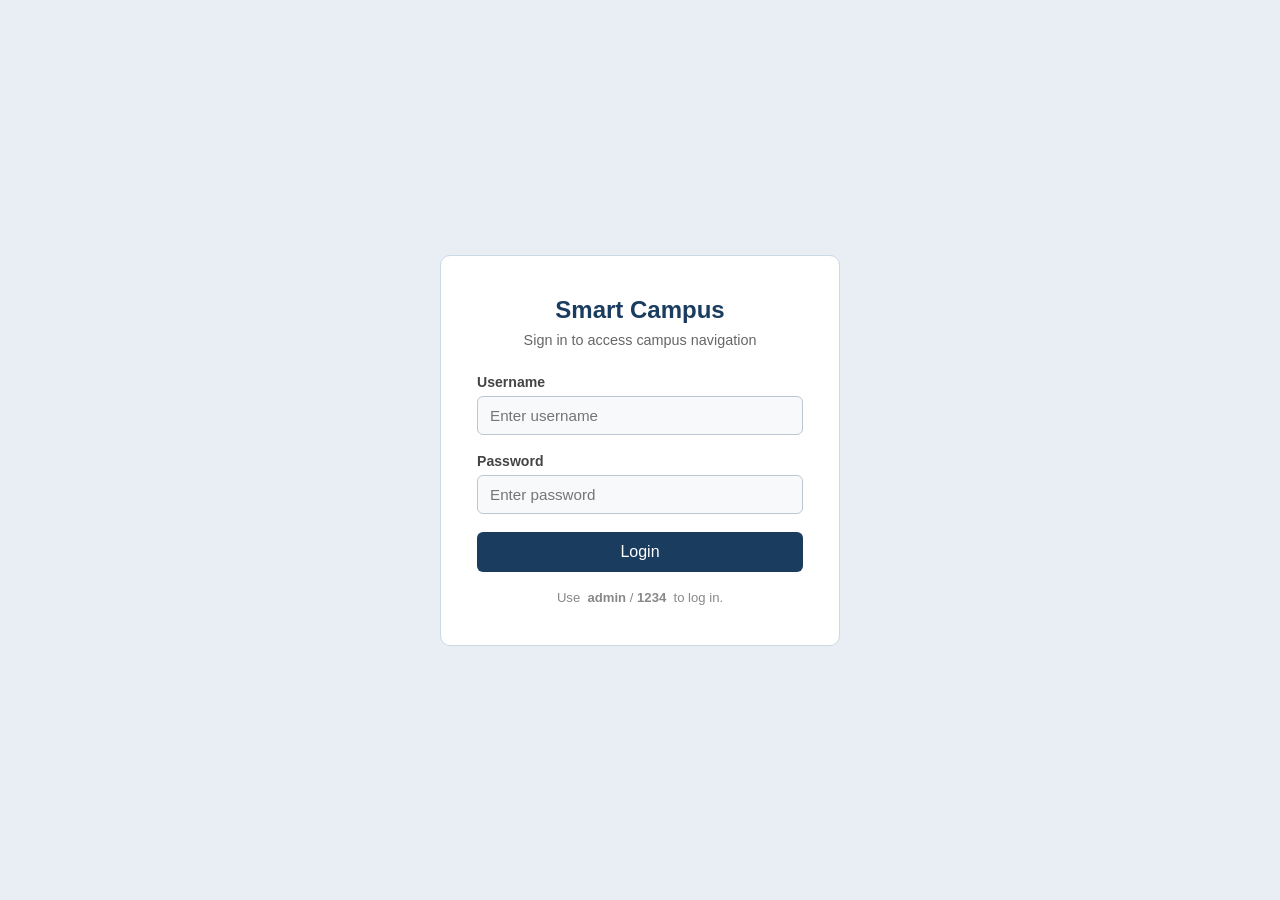
==== index.html @ ee4ef229 "first commit" ====
<!DOCTYPE html>
<html lang="en">
<head>
  <meta charset="UTF-8" />
  <meta name="viewport" content="width=device-width, initial-scale=1.0" />
  <meta name="description" content="Smart Campus Navigation — Login to access campus maps and building details." />
  <title>Login — Smart Campus Navigation</title>
  <link rel="stylesheet" href="css/style.css" />
</head>
<body>

  <!-- LOGIN PAGE -->
  <div class="login-wrapper">
    <div class="login-box">

      <h1 class="login-title">Smart Campus</h1>
      <p class="login-subtitle">Sign in to access campus navigation</p>

      <!-- Error message (hidden by default) -->
      <div id="login-error" class="login-error"></div>

      <!-- Login Form -->
      <form id="login-form">

        <label for="username">Username</label>
        <input
          type="text"
          id="username"
          name="username"
          placeholder="Enter username"
          autocomplete="username"
          required
        />

        <label for="password">Password</label>
        <input
          type="password"
          id="password"
          name="password"
          placeholder="Enter password"
          autocomplete="current-password"
          required
        />

        <button type="submit" class="btn" id="login-btn">Login</button>

      </form>

      <p style="margin-top: 18px; font-size: 0.82rem; color: #888; text-align: center;">
        Use &nbsp;<strong>admin</strong>&nbsp;/&nbsp;<strong>1234</strong>&nbsp; to log in.
      </p>

    </div>
  </div>

  <script src="js/script.js"></script>
</body>
</html>
---- css/style.css ----
/* ============================================
   style.css — Smart Campus Navigation
   Shared across ALL pages
   ============================================ */

/* ---------- Reset & Base ---------- */
* {
  margin: 0;
  padding: 0;
  box-sizing: border-box;
}

body {
  font-family: 'Segoe UI', Tahoma, Geneva, Verdana, sans-serif;
  background-color: #f0f4f8;
  color: #222;
  min-height: 100vh;
}

a {
  text-decoration: none;
  color: inherit;
}

img {
  max-width: 100%;
  display: block;
}

/* ---------- Navbar ---------- */
.navbar {
  background-color: #1a3c5e;
  color: #fff;
  padding: 14px 30px;
  display: flex;
  align-items: center;
  justify-content: space-between;
}

.navbar .logo {
  font-size: 1.3rem;
  font-weight: 700;
  letter-spacing: 0.5px;
}

.navbar .nav-links a {
  color: #fff;
  margin-left: 20px;
  font-size: 0.95rem;
  opacity: 0.85;
  transition: opacity 0.2s;
}

.navbar .nav-links a:hover {
  opacity: 1;
  text-decoration: underline;
}

/* ---------- Page Header ---------- */
.page-header {
  background-color: #1a3c5e;
  color: #fff;
  text-align: center;
  padding: 36px 20px 28px;
}

.page-header h1 {
  font-size: 1.9rem;
  font-weight: 700;
  margin-bottom: 6px;
}

.page-header p {
  font-size: 1rem;
  opacity: 0.8;
}

/* ---------- Main Container ---------- */
.container {
  max-width: 960px;
  margin: 40px auto;
  padding: 0 20px;
}

/* ---------- Buttons ---------- */
.btn {
  display: inline-block;
  background-color: #1a3c5e;
  color: #fff;
  padding: 10px 22px;
  border: none;
  border-radius: 6px;
  font-size: 0.95rem;
  cursor: pointer;
  transition: background-color 0.2s;
}

.btn:hover {
  background-color: #14304d;
}

.btn-outline {
  background-color: transparent;
  border: 2px solid #1a3c5e;
  color: #1a3c5e;
}

.btn-outline:hover {
  background-color: #1a3c5e;
  color: #fff;
}

/* =============================================
   LOGIN PAGE
   ============================================= */
.login-wrapper {
  display: flex;
  align-items: center;
  justify-content: center;
  min-height: 100vh;
  background-color: #e8eef4;
}

.login-box {
  background: #fff;
  border: 1px solid #ccd8e4;
  border-radius: 10px;
  padding: 40px 36px;
  width: 100%;
  max-width: 400px;
}

.login-box .login-title {
  text-align: center;
  margin-bottom: 8px;
  font-size: 1.5rem;
  color: #1a3c5e;
  font-weight: 700;
}

.login-box .login-subtitle {
  text-align: center;
  color: #666;
  font-size: 0.9rem;
  margin-bottom: 26px;
}

.login-box label {
  display: block;
  font-size: 0.88rem;
  font-weight: 600;
  color: #444;
  margin-bottom: 6px;
}

.login-box input[type="text"],
.login-box input[type="password"] {
  width: 100%;
  padding: 10px 12px;
  border: 1px solid #bbc8d4;
  border-radius: 6px;
  font-size: 0.95rem;
  color: #222;
  background: #f7f9fb;
  margin-bottom: 18px;
  outline: none;
  transition: border-color 0.2s;
}

.login-box input:focus {
  border-color: #1a3c5e;
  background: #fff;
}

.login-box .btn {
  width: 100%;
  padding: 11px;
  font-size: 1rem;
}

.login-error {
  display: none;
  color: #c0392b;
  background: #fdecea;
  border: 1px solid #f5c6c2;
  border-radius: 6px;
  padding: 9px 12px;
  font-size: 0.88rem;
  margin-bottom: 14px;
  text-align: center;
}

/* =============================================
   CAMPUS SELECTION PAGE
   ============================================= */
.campus-grid {
  display: grid;
  grid-template-columns: repeat(auto-fit, minmax(280px, 1fr));
  gap: 28px;
  margin-top: 10px;
}

.campus-card {
  background: #fff;
  border: 1px solid #ccd8e4;
  border-radius: 10px;
  overflow: hidden;
  cursor: pointer;
  transition: box-shadow 0.2s, transform 0.2s;
}

.campus-card:hover {
  box-shadow: 0 6px 20px rgba(26, 60, 94, 0.15);
  transform: translateY(-3px);
}

.campus-card img {
  width: 100%;
  height: 190px;
  object-fit: cover;
  background-color: #c8d8e8;
}

.campus-card .card-body {
  padding: 18px 20px 22px;
}

.campus-card .card-body h2 {
  font-size: 1.2rem;
  color: #1a3c5e;
  margin-bottom: 6px;
}

.campus-card .card-body p {
  font-size: 0.88rem;
  color: #666;
  line-height: 1.5;
  margin-bottom: 14px;
}

/* campus image placeholder */
.img-placeholder {
  width: 100%;
  height: 190px;
  background-color: #c8d8e8;
  display: flex;
  align-items: center;
  justify-content: center;
  font-size: 0.85rem;
  color: #5a7a99;
}

/* =============================================
   MAP PAGE — Interactive Overlay
   ============================================= */
.map-section {
  margin-bottom: 32px;
}

.map-section h2 {
  font-size: 1.15rem;
  color: #1a3c5e;
  margin-bottom: 8px;
  font-weight: 600;
}

.map-hint {
  font-size: 0.85rem;
  color: #666;
  margin-bottom: 12px;
}

/* The map container — image + zones layered on top */
.map-container {
  position: relative;
  width: 100%;
  border: 2px solid #c2d3e3;
  border-radius: 8px;
  overflow: hidden;
  background-color: #d4e3ef;
  user-select: none;
}

.map-container img {
  width: 100%;
  height: auto;        /* show the full image — no cropping */
  display: block;
  object-fit: contain;
}

/* Placeholder shown when no image is available */
.map-img-placeholder {
  width: 100%;
  height: 420px;
  background-color: #d4e3ef;
  display: flex;
  align-items: center;
  justify-content: center;
  color: #5a7a99;
  font-size: 0.9rem;
}

/* ---- Clickable zone overlay ---- */
.map-zone {
  position: absolute;
  background-color: rgba(26, 60, 94, 0.25);
  border: 2px solid rgba(26, 60, 94, 0.7);
  border-radius: 6px;
  cursor: pointer;
  display: flex;
  align-items: flex-end;
  justify-content: center;
  padding-bottom: 6px;
  text-decoration: none;
  transition: background-color 0.2s, border-color 0.2s;
}

.map-zone:hover {
  background-color: rgba(26, 60, 94, 0.55);
  border-color: #1a3c5e;
}

/* Label shown inside the zone */
.zone-label {
  background-color: #1a3c5e;
  color: #fff;
  font-size: 0.78rem;
  font-weight: 700;
  padding: 3px 8px;
  border-radius: 4px;
  white-space: nowrap;
  pointer-events: none;
}

/* Adjust zone note */
.zone-adjust-note {
  font-size: 0.78rem;
  color: #888;
  margin-top: 8px;
  font-style: italic;
}

.back-link {
  display: inline-block;
  margin-bottom: 20px;
  color: #1a3c5e;
  font-size: 0.9rem;
  font-weight: 600;
  cursor: pointer;
}

.back-link:hover {
  text-decoration: underline;
}

/* =============================================
   DETAILS PAGE
   ============================================= */
.details-card {
  background: #fff;
  border: 1px solid #ccd8e4;
  border-radius: 10px;
  overflow: hidden;
}

.details-card .details-image {
  width: 100%;
  height: 280px;
  object-fit: cover;
  background-color: #c8d8e8;
}

.details-img-placeholder {
  width: 100%;
  height: 280px;
  background-color: #c8d8e8;
  display: flex;
  align-items: center;
  justify-content: center;
  color: #5a7a99;
  font-size: 0.9rem;
}

.details-body {
  padding: 28px 30px 34px;
}

.details-body h2 {
  font-size: 1.6rem;
  color: #1a3c5e;
  margin-bottom: 14px;
  font-weight: 700;
}

.details-body p.description {
  font-size: 0.97rem;
  color: #444;
  line-height: 1.7;
  margin-bottom: 22px;
}

.details-info-table {
  width: 100%;
  border-collapse: collapse;
  margin-bottom: 24px;
}

.details-info-table td {
  padding: 10px 14px;
  font-size: 0.9rem;
  border: 1px solid #dde8f0;
}

.details-info-table td:first-child {
  font-weight: 600;
  color: #1a3c5e;
  width: 30%;
  background-color: #f0f5fa;
}

/* Sections list — inside-building breakdown */
.sections-list {
  list-style: none;
  margin-bottom: 24px;
  border: 1px solid #dde8f0;
  border-radius: 8px;
  overflow: hidden;
}

.section-item {
  display: flex;
  align-items: baseline;
  gap: 12px;
  padding: 10px 14px;
  border-bottom: 1px solid #dde8f0;
  font-size: 0.9rem;
}

.section-item:last-child {
  border-bottom: none;
}

.section-label {
  font-weight: 700;
  color: #1a3c5e;
  min-width: 130px;
  flex-shrink: 0;
}

.section-detail {
  color: #444;
  line-height: 1.5;
}

/* =============================================
   FOOTER
   ============================================= */
.footer {
  background-color: #1a3c5e;
  color: #aac0d4;
  text-align: center;
  padding: 16px 20px;
  font-size: 0.85rem;
  margin-top: 60px;
}

/* =============================================
   ERROR / LOADING STATE
   ============================================= */
.loading-text {
  text-align: center;
  color: #666;
  padding: 40px 0;
  font-size: 0.95rem;
}

.error-text {
  text-align: center;
  color: #c0392b;
  padding: 40px 0;
  font-size: 0.95rem;
}

/* =============================================
   RESPONSIVE — Mobile
   ============================================= */
@media (max-width: 600px) {
  .navbar {
    flex-direction: column;
    gap: 8px;
    text-align: center;
  }

  .page-header h1 {
    font-size: 1.4rem;
  }

  .building-buttons {
    flex-direction: column;
  }

  .building-btn {
    width: 100%;
    text-align: center;
  }

  .details-body {
    padding: 20px;
  }
}
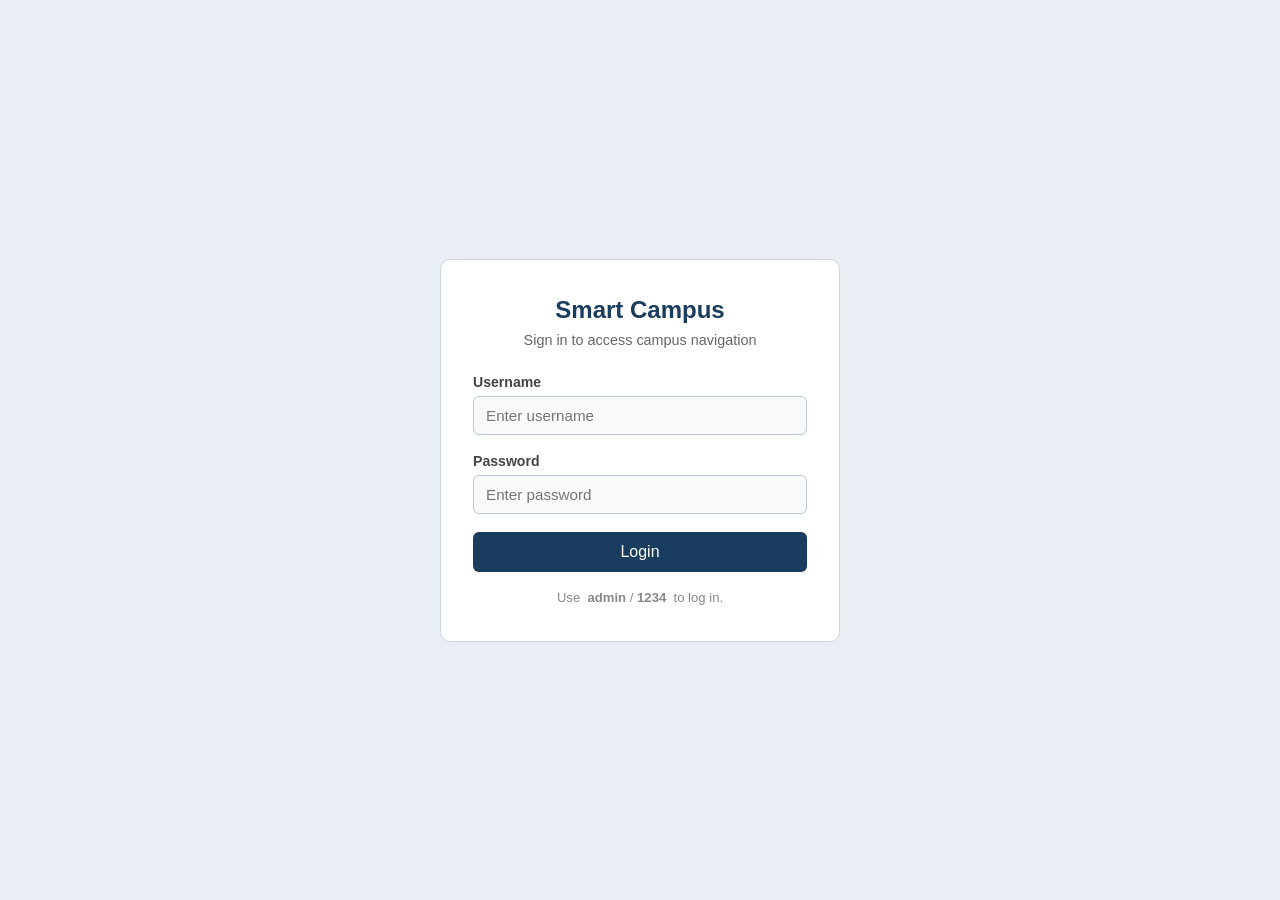
==== commit 50807bd0: "feat: implement core UI styling, campus data structure, and navigation functionality across campus m" ====
--- a/index.html
+++ b/index.html
@@ -16,7 +16,7 @@
       <h1 class="login-title">Smart Campus</h1>
       <p class="login-subtitle">Sign in to access campus navigation</p>
 
-      <!-- Error message (hidden by default) -->
+      <!-- Error message-->
       <div id="login-error" class="login-error"></div>
 
       <!-- Login Form -->
--- a/css/style.css
+++ b/css/style.css
@@ -10,11 +10,18 @@
   box-sizing: border-box;
 }
 
+html {
+  overflow-x: hidden;   /* prevent horizontal scrollbar from any overflow */
+  width: 100%;
+}
+
 body {
   font-family: 'Segoe UI', Tahoma, Geneva, Verdana, sans-serif;
   background-color: #f0f4f8;
   color: #222;
   min-height: 100vh;
+  width: 100%;
+  overflow-x: hidden;
 }
 
 a {
@@ -31,24 +38,39 @@
 .navbar {
   background-color: #1a3c5e;
   color: #fff;
-  padding: 14px 30px;
+  padding: 14px 24px;
   display: flex;
   align-items: center;
   justify-content: space-between;
+  flex-wrap: wrap;          /* allow wrap on narrow screens */
+  gap: 8px;
+  width: 100%;
 }
 
 .navbar .logo {
-  font-size: 1.3rem;
+  font-size: 1.2rem;
   font-weight: 700;
   letter-spacing: 0.5px;
+  white-space: nowrap;
+  overflow: hidden;
+  text-overflow: ellipsis;
+  flex-shrink: 1;
+  min-width: 0;
+}
+
+.navbar .nav-links {
+  display: flex;
+  flex-wrap: wrap;
+  gap: 4px;
 }
 
 .navbar .nav-links a {
   color: #fff;
-  margin-left: 20px;
-  font-size: 0.95rem;
+  margin-left: 16px;
+  font-size: 0.92rem;
   opacity: 0.85;
   transition: opacity 0.2s;
+  white-space: nowrap;
 }
 
 .navbar .nav-links a:hover {
@@ -119,13 +141,14 @@
   justify-content: center;
   min-height: 100vh;
   background-color: #e8eef4;
+  padding: 20px;            /* prevents box from touching viewport edge */
 }
 
 .login-box {
   background: #fff;
   border: 1px solid #ccd8e4;
   border-radius: 10px;
-  padding: 40px 36px;
+  padding: 36px 32px;
   width: 100%;
   max-width: 400px;
 }
@@ -274,6 +297,7 @@
 .map-container {
   position: relative;
   width: 100%;
+  min-height: 300px;        /* fallback: never collapse if image is missing */
   border: 2px solid #c2d3e3;
   border-radius: 8px;
   overflow: hidden;
@@ -328,7 +352,7 @@
   font-weight: 700;
   padding: 3px 8px;
   border-radius: 4px;
-  white-space: nowrap;
+  white-space: nowrap;      /* original: single-line label, overflows zone box */
   pointer-events: none;
 }
 
@@ -482,17 +506,64 @@
 }
 
 /* =============================================
-   RESPONSIVE — Mobile
+   RESPONSIVE — Tablet / Medium (600px – 900px)
+   ============================================= */
+@media (max-width: 900px) {
+  .container {
+    padding: 0 16px;
+  }
+
+  .page-header {
+    padding: 28px 16px 20px;
+  }
+
+  .page-header h1 {
+    font-size: 1.6rem;
+  }
+
+  .details-body {
+    padding: 22px 24px 28px;
+  }
+
+  .details-body h2 {
+    font-size: 1.35rem;
+  }
+}
+
+/* =============================================
+   RESPONSIVE — Mobile (≤ 600px)
    ============================================= */
 @media (max-width: 600px) {
   .navbar {
     flex-direction: column;
-    gap: 8px;
-    text-align: center;
+    align-items: flex-start;
+    gap: 6px;
+    padding: 12px 16px;
+  }
+
+  .navbar .nav-links {
+    margin-left: 0;
+  }
+
+  .navbar .nav-links a {
+    margin-left: 0;
+    margin-right: 12px;
   }
 
   .page-header h1 {
-    font-size: 1.4rem;
+    font-size: 1.3rem;
+  }
+
+  .page-header p {
+    font-size: 0.88rem;
+  }
+
+  .login-box {
+    padding: 24px 18px;
+  }
+
+  .campus-grid {
+    grid-template-columns: 1fr;
   }
 
   .building-buttons {
@@ -505,6 +576,24 @@
   }
 
   .details-body {
-    padding: 20px;
-  }
-}
+    padding: 16px;
+  }
+
+  .details-info-table td:first-child {
+    width: auto;
+  }
+
+  .section-label {
+    min-width: 90px;
+  }
+
+  .details-card .details-image,
+  .details-img-placeholder {
+    height: 200px;
+  }
+
+  .zone-label {
+    font-size: 0.65rem;
+    padding: 2px 4px;
+  }
+}
